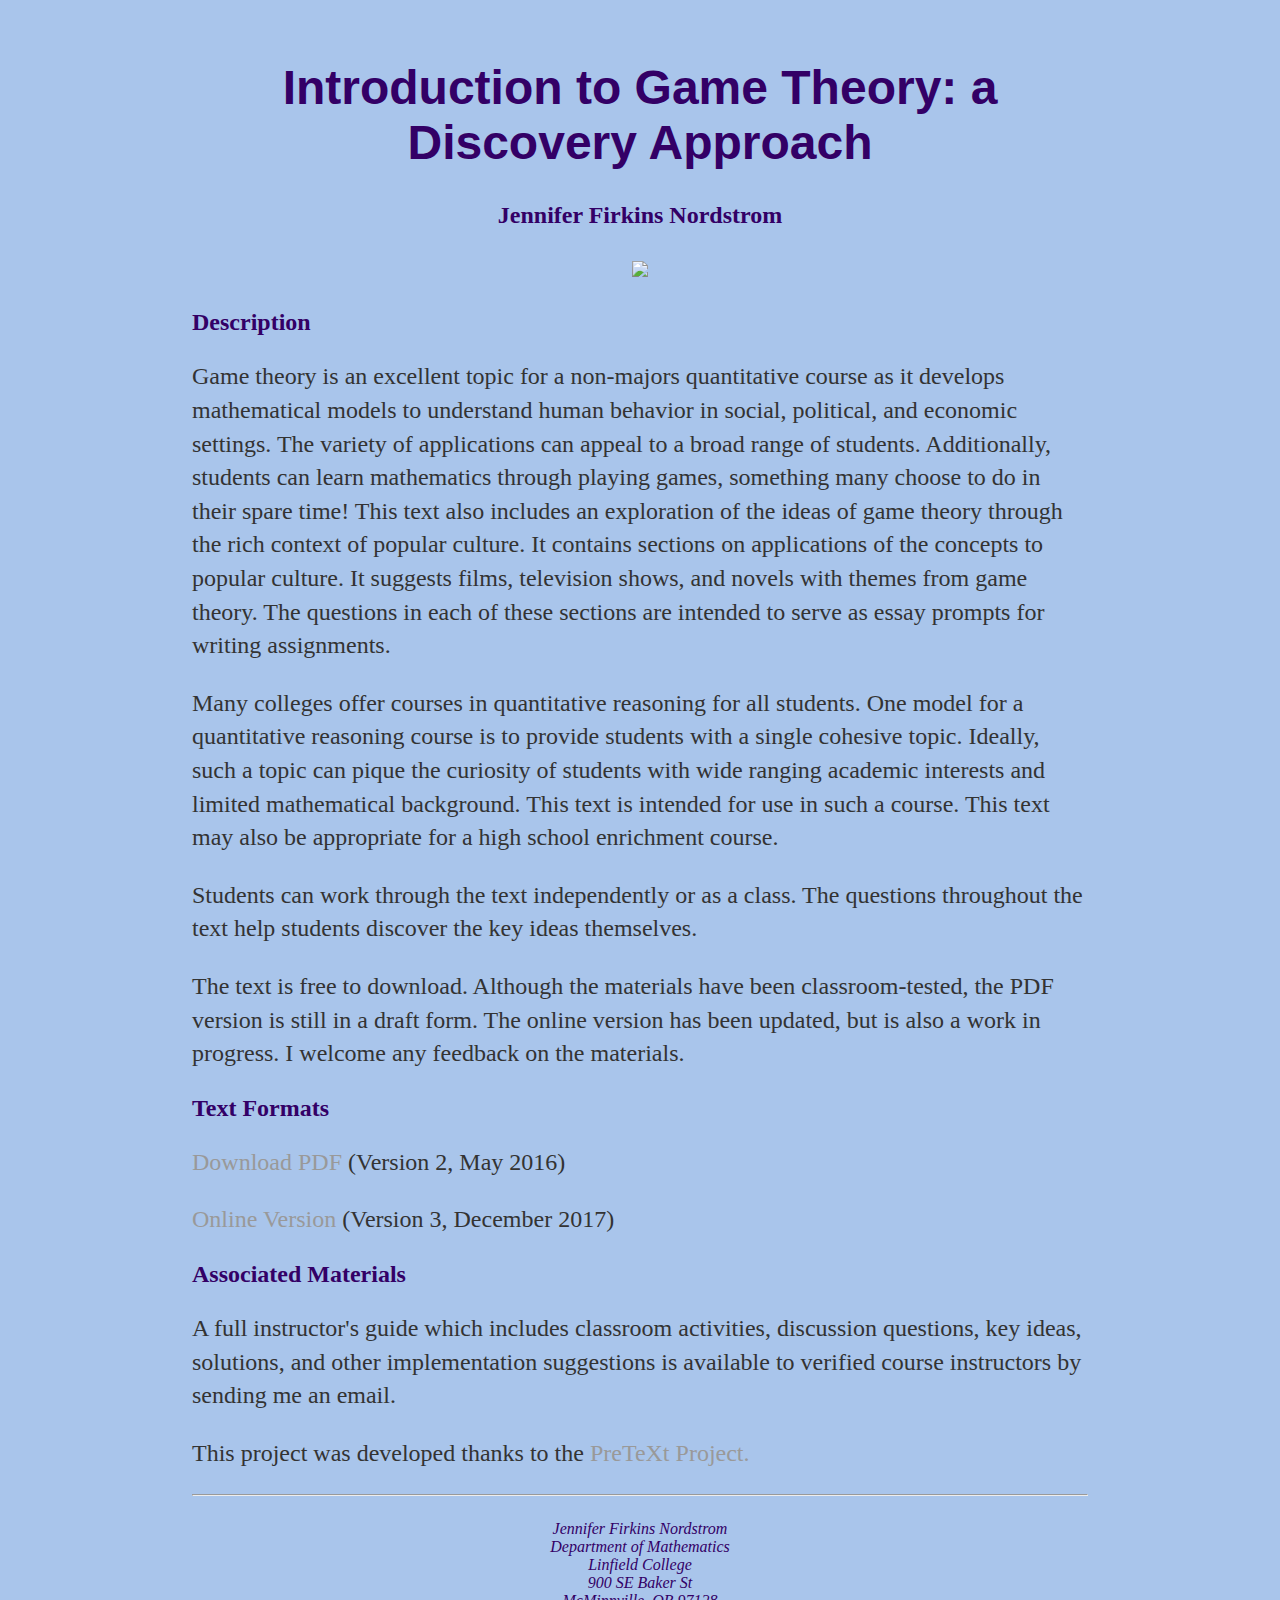
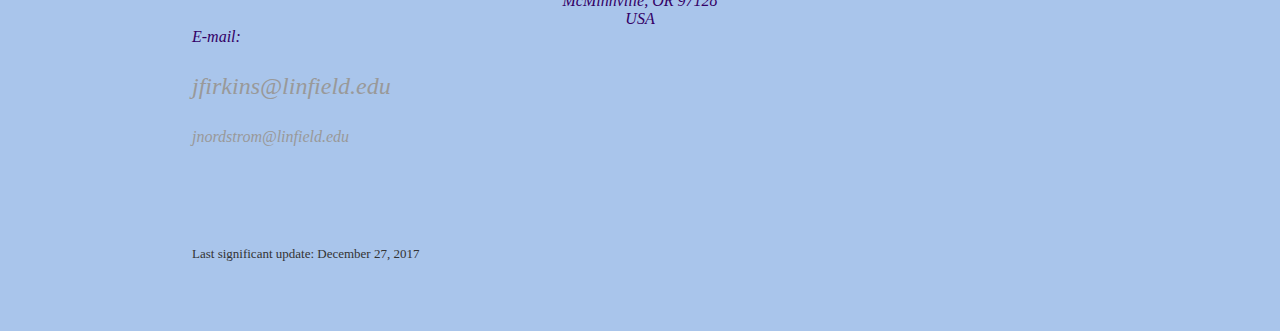
==== index.html @ 8b551bf9 "Update index.html" ====
<!DOCTYPE HTML PUBLIC "-//W3C//DTD HTML 4.01 Transitional//EN" "http://www.w3.org/TR/html4/loose.dtd">
<html>

	<head>
		<title>Inquiry-Based Introduction to Game Theory</title>
		<meta name="description" content="Introduction to Game Theory: a Discovery Approach" />
		<meta name="keywords" content="Jennifer Nordstrom, Firkins Nordstrom, nordstromjf, game theory, inquiry-based, quantitative reasoning, zero-sum games, prisoners dilemma, chicken, volunteers dilemma, game theory in popular culture" />
		<!-- link to main stylesheet -->
		<link rel="stylesheet" type="text/css" href="/css/main.css">
	</head>
	<body LINK="#872187" VLINK="#872187" BGCOLOR="#A9C5EB" TEXT="#330066">
	
		<H1 ALIGN="CENTER">Introduction to Game Theory: a Discovery Approach</H1>
		<H2 ALIGN="CENTER">Jennifer Firkins Nordstrom</H2>
		<H1 ALIGN="CENTER"><img src="igt/images/image-1.svg" width="200" /></H1>
	

<H2>Description</H2>		
		<P>Game theory is an excellent topic for a non-majors quantitative course as it develops mathematical models to understand human behavior in social, political, and economic settings. The variety of applications can appeal to a broad range of students. Additionally, students can learn mathematics through playing games, something many choose to do in their spare time! This text also includes an exploration of the ideas of game theory through the rich context of popular culture. It contains sections on applications of the concepts to popular culture. It suggests films, television shows, and novels with themes from game theory. The questions in each of these sections are intended to serve as essay prompts for writing assignments.</P>
		
	
<P>Many colleges offer courses in quantitative reasoning for all students. One model for a quantitative reasoning course is to provide students with a single cohesive topic. Ideally, such a topic can pique the curiosity of students with wide ranging academic interests and limited mathematical background. This text is intended for use in such a course. This text may also be appropriate for a high school enrichment course.</P>

<P>Students can work through the text independently or as a class. The questions throughout the text help students discover the key ideas themselves.<P>

<P> The text is free to download. Although the materials have been classroom-tested, the PDF version is still in a draft form. The online version has been updated, but is also a work in progress. I welcome any feedback on the materials.</P> 
	
	<H2>Text Formats</H2>	
	
		<P><A HREF="GameThyText2.pdf">Download PDF</A> (Version 2, May 2016)</P>
		<P><a href="https://nordstromjf.github.io/igt">Online Version</a> (Version 3, December 2017)</P>
	
	<H2>Associated Materials</H2>

<P>A full instructor's guide which includes classroom activities, discussion questions, key ideas, solutions, and other implementation suggestions is available to verified course instructors by sending me an email.</P> 

<P>This project was developed thanks to the <a href="http://mathbook.pugetsound.edu/">PreTeXt Project.</a></P>

<P><HR></P>
<ADDRESS ALIGN="CENTER">Jennifer Firkins Nordstrom<BR>
Department of Mathematics<BR>
Linfield College<BR>
900 SE Baker St<BR>
McMinnville, OR 97128<BR>
USA</ADDRESS>
<ADDRESS>E-mail:<P> <A HREF="mailto: jfirkins@linfield.edu">jfirkins@linfield.edu</A></P><A HREF="mailto: jfirkins@linfield.edu">jnordstrom@linfield.edu</A></P></ADDRESS>
<P><BR>
&nbsp; <BR>
<FONT SIZE=2>Last significant update: December 27, 2017</FONT> </P>


	</body>
</html>
---- css/main.css ----
body {
    margin: 60px auto;
    width: 70%;
}
nav ul, footer ul {
    font-family:'Helvetica', 'Arial', 'Sans-Serif';
    padding: 0px;
    list-style: none;
    font-weight: bold;
}
nav ul li, footer ul li {
    display: inline;
    margin-right: 20px;
}
a {
    text-decoration: none;
    color: #999;
}
a:hover {
    text-decoration: underline;
}
h1 {
    font-size: 3em;
    font-family:'Helvetica', 'Arial', 'Sans-Serif';
}
p {
    font-size: 1.5em;
    line-height: 1.4em;
    color: #333;
}
footer {
    border-top: 1px solid #d5d5d5;
    font-size: .8em;
}

ul.posts { 
    margin: 20px auto 40px; 
    font-size: 1.5em;
}

ul.posts li {
    list-style: none;
}
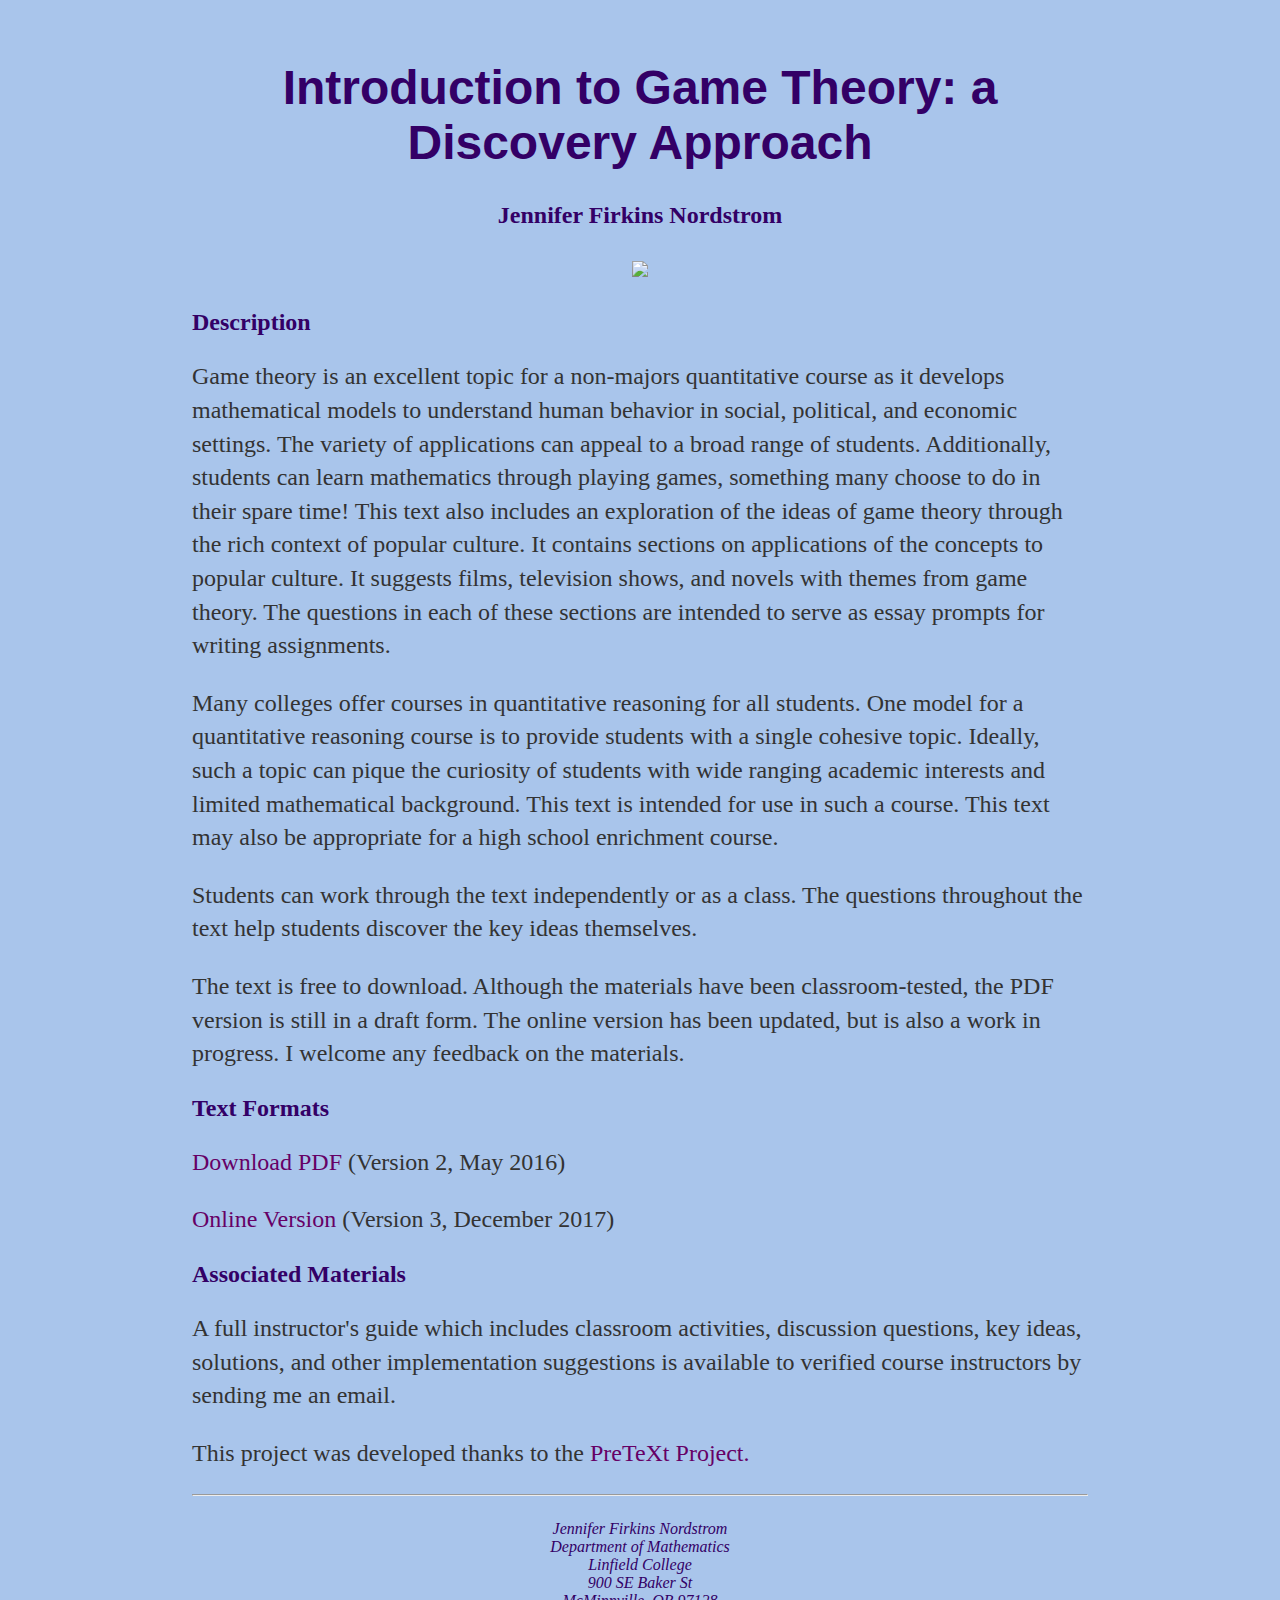
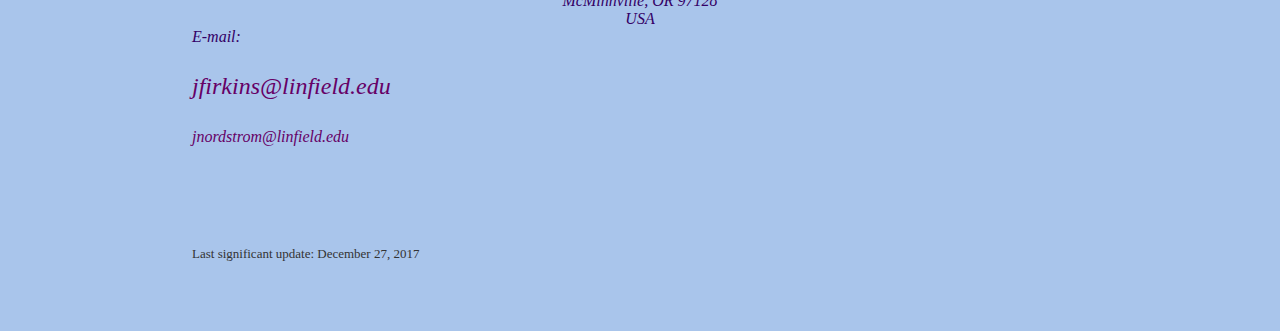
==== commit 494480ff: "Update index.html" ====
--- a/index.html
+++ b/index.html
@@ -8,11 +8,11 @@
 		<!-- link to main stylesheet -->
 		<link rel="stylesheet" type="text/css" href="/css/main.css">
 	</head>
-	<body LINK="#872187" VLINK="#872187" BGCOLOR="#A9C5EB" TEXT="#330066">
+	<body LINK="#660066" VLINK="#660066" BGCOLOR="#A9C5EB" TEXT="#330066">
 	
 		<H1 ALIGN="CENTER">Introduction to Game Theory: a Discovery Approach</H1>
 		<H2 ALIGN="CENTER">Jennifer Firkins Nordstrom</H2>
-		<H1 ALIGN="CENTER"><img src="igt/images/image-1.svg" width="200" /></H1>
+		<H1 ALIGN="CENTER"><img src="IntroGameTheory/images/image-1.svg" width="200" /></H1>
 	
 
 <H2>Description</H2>		
@@ -28,7 +28,7 @@
 	<H2>Text Formats</H2>	
 	
 		<P><A HREF="GameThyText2.pdf">Download PDF</A> (Version 2, May 2016)</P>
-		<P><a href="https://nordstromjf.github.io/igt">Online Version</a> (Version 3, December 2017)</P>
+		<P><a href="https://nordstromjf.github.io/IntroGameTheory">Online Version</a> (Version 3, December 2017)</P>
 	
 	<H2>Associated Materials</H2>
 
--- a/css/main.css
+++ b/css/main.css
@@ -14,7 +14,7 @@
 }
 a {
     text-decoration: none;
-    color: #999;
+    color: #660066;
 }
 a:hover {
     text-decoration: underline;
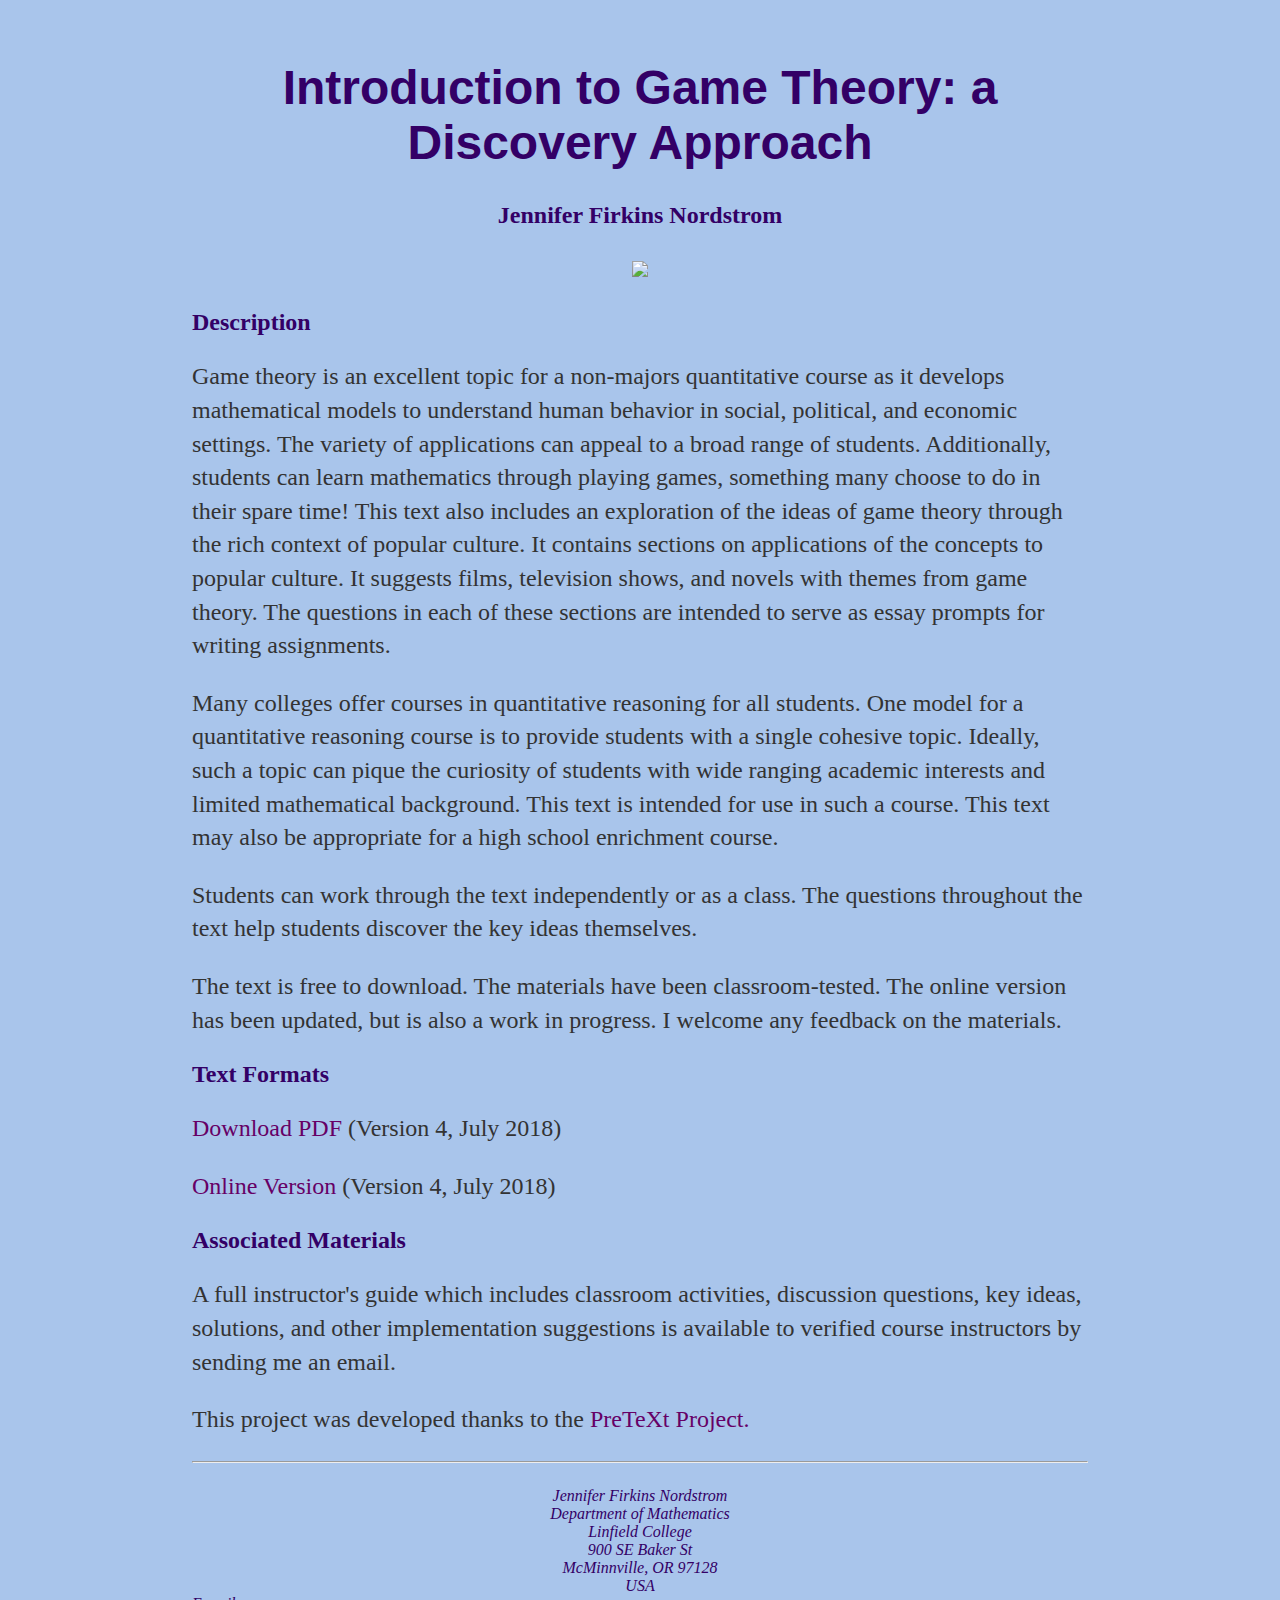
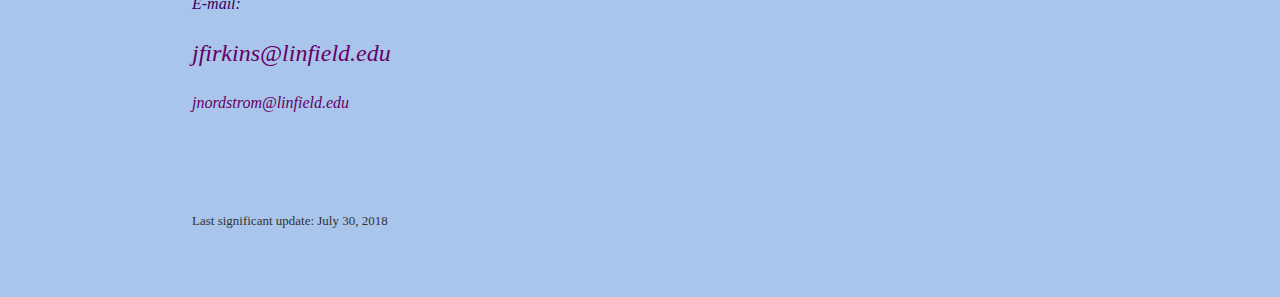
==== commit e7539b65: "Update index.html" ====
--- a/index.html
+++ b/index.html
@@ -23,16 +23,17 @@
 
 <P>Students can work through the text independently or as a class. The questions throughout the text help students discover the key ideas themselves.<P>
 
-<P> The text is free to download. Although the materials have been classroom-tested, the PDF version is still in a draft form. The online version has been updated, but is also a work in progress. I welcome any feedback on the materials.</P> 
+<P> The text is free to download. The materials have been classroom-tested. The online version has been updated, but is also a work in progress. I welcome any feedback on the materials.</P> 
 	
 	<H2>Text Formats</H2>	
 	
-		<P><A HREF="GameThyText2.pdf">Download PDF</A> (Version 2, May 2016)</P>
-		<P><a href="https://nordstromjf.github.io/IntroGameTheory">Online Version</a> (Version 3, December 2017)</P>
+		<P><A HREF="GameThyText2.pdf">Download PDF</A> (Version 4, July 2018)</P>
+		<P><a href="https://nordstromjf.github.io/IntroGameTheory">Online Version</a> (Version 4, July 2018)</P>
 	
 	<H2>Associated Materials</H2>
 
-<P>A full instructor's guide which includes classroom activities, discussion questions, key ideas, solutions, and other implementation suggestions is available to verified course instructors by sending me an email.</P> 
+<P>A full instructor's guide which includes classroom activities, discussion questions, key ideas, solutions, and other 
+	implementation suggestions is available to verified course instructors by sending me an email.</P> 
 
 <P>This project was developed thanks to the <a href="http://mathbook.pugetsound.edu/">PreTeXt Project.</a></P>
 
@@ -46,8 +47,25 @@
 <ADDRESS>E-mail:<P> <A HREF="mailto: jfirkins@linfield.edu">jfirkins@linfield.edu</A></P><A HREF="mailto: jfirkins@linfield.edu">jnordstrom@linfield.edu</A></P></ADDRESS>
 <P><BR>
 &nbsp; <BR>
-<FONT SIZE=2>Last significant update: December 27, 2017</FONT> </P>
-
+<FONT SIZE=2>Last significant update: July 30, 2018</FONT> </P>
+	
+<!-- Start of StatCounter Code for Default Guide -->
+<script type="text/javascript">
+var sc_project=11588994; 
+var sc_invisible=0; 
+var sc_security="ed2110b7"; 
+var scJsHost = (("https:" == document.location.protocol) ?
+"https://secure." : "http://www.");
+document.write("<sc"+"ript type='text/javascript' src='" +
+scJsHost+
+"statcounter.com/counter/counter.js'></"+"script>");
+</script>
+<noscript><div class="statcounter"><a title="Web Analytics"
+href="http://statcounter.com/" target="_blank"><img
+class="statcounter"
+src="//c.statcounter.com/11588994/0/ed2110b7/0/" alt="Web
+Analytics"></a></div></noscript>
+<!-- End of StatCounter Code for Default Guide -->
 
 	</body>
 </html>
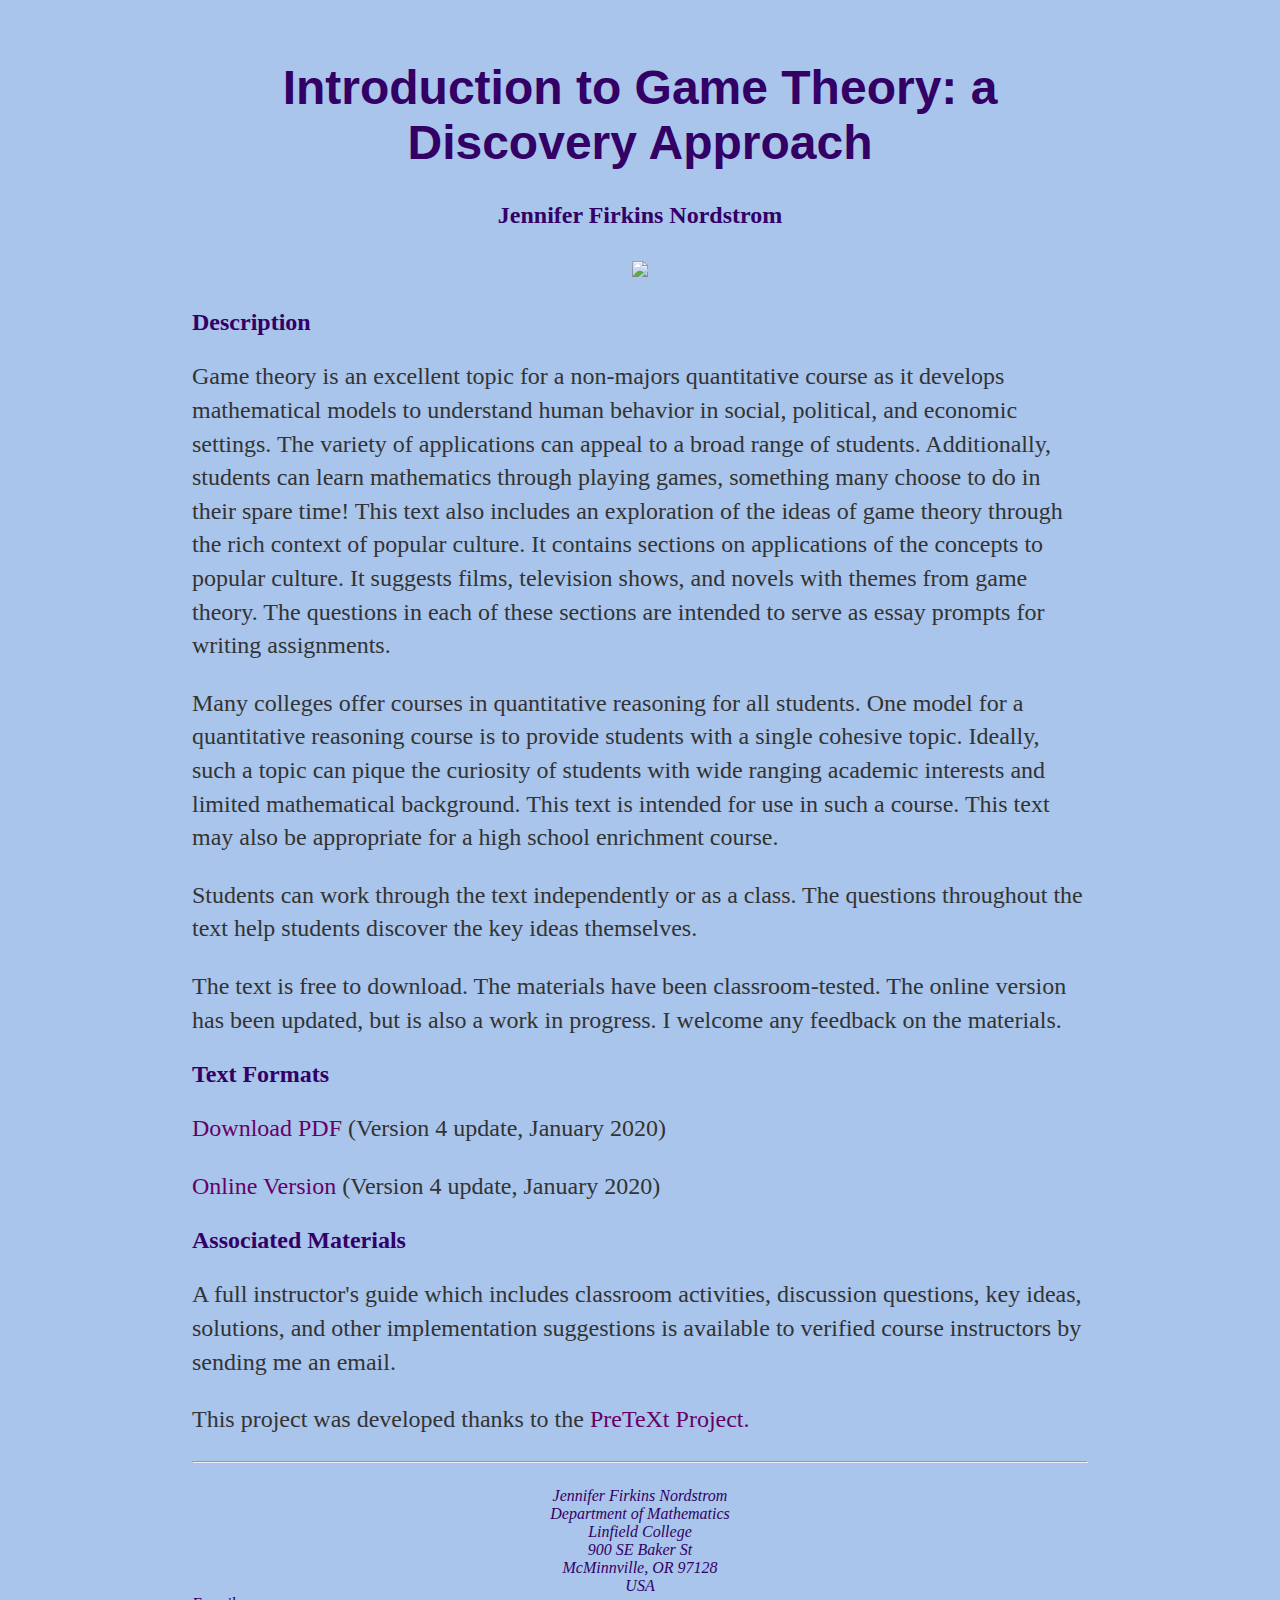
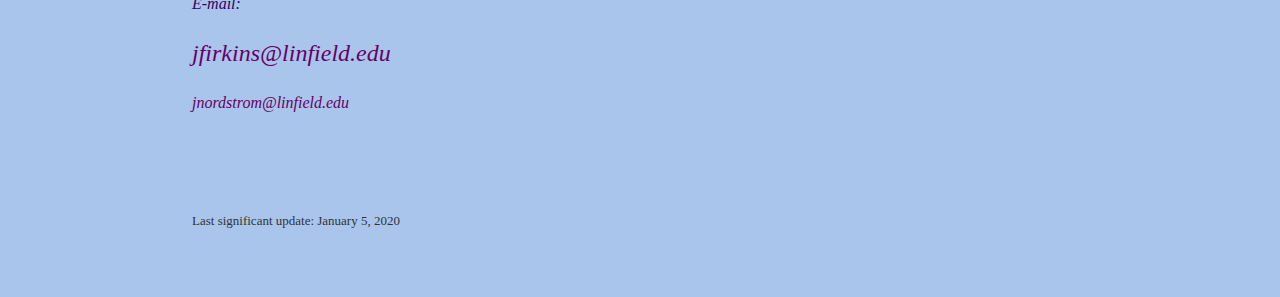
==== commit 288177d9: "update for v4-2020" ====
--- a/index.html
+++ b/index.html
@@ -27,8 +27,8 @@
 	
 	<H2>Text Formats</H2>	
 	
-		<P><A HREF="GameThyText2.pdf">Download PDF</A> (Version 4, July 2018)</P>
-		<P><a href="https://nordstromjf.github.io/IntroGameTheory">Online Version</a> (Version 4, July 2018)</P>
+		<P><A HREF="IntroGameTheoryv4-2020.pdf">Download PDF</A> (Version 4 update, January 2020)</P>
+		<P><a href="https://nordstromjf.github.io/IntroGameTheory">Online Version</a> (Version 4 update, January 2020)</P>
 	
 	<H2>Associated Materials</H2>
 
@@ -47,7 +47,7 @@
 <ADDRESS>E-mail:<P> <A HREF="mailto: jfirkins@linfield.edu">jfirkins@linfield.edu</A></P><A HREF="mailto: jfirkins@linfield.edu">jnordstrom@linfield.edu</A></P></ADDRESS>
 <P><BR>
 &nbsp; <BR>
-<FONT SIZE=2>Last significant update: July 30, 2018</FONT> </P>
+<FONT SIZE=2>Last significant update: January 5, 2020</FONT> </P>
 	
 <!-- Start of StatCounter Code for Default Guide -->
 <script type="text/javascript">
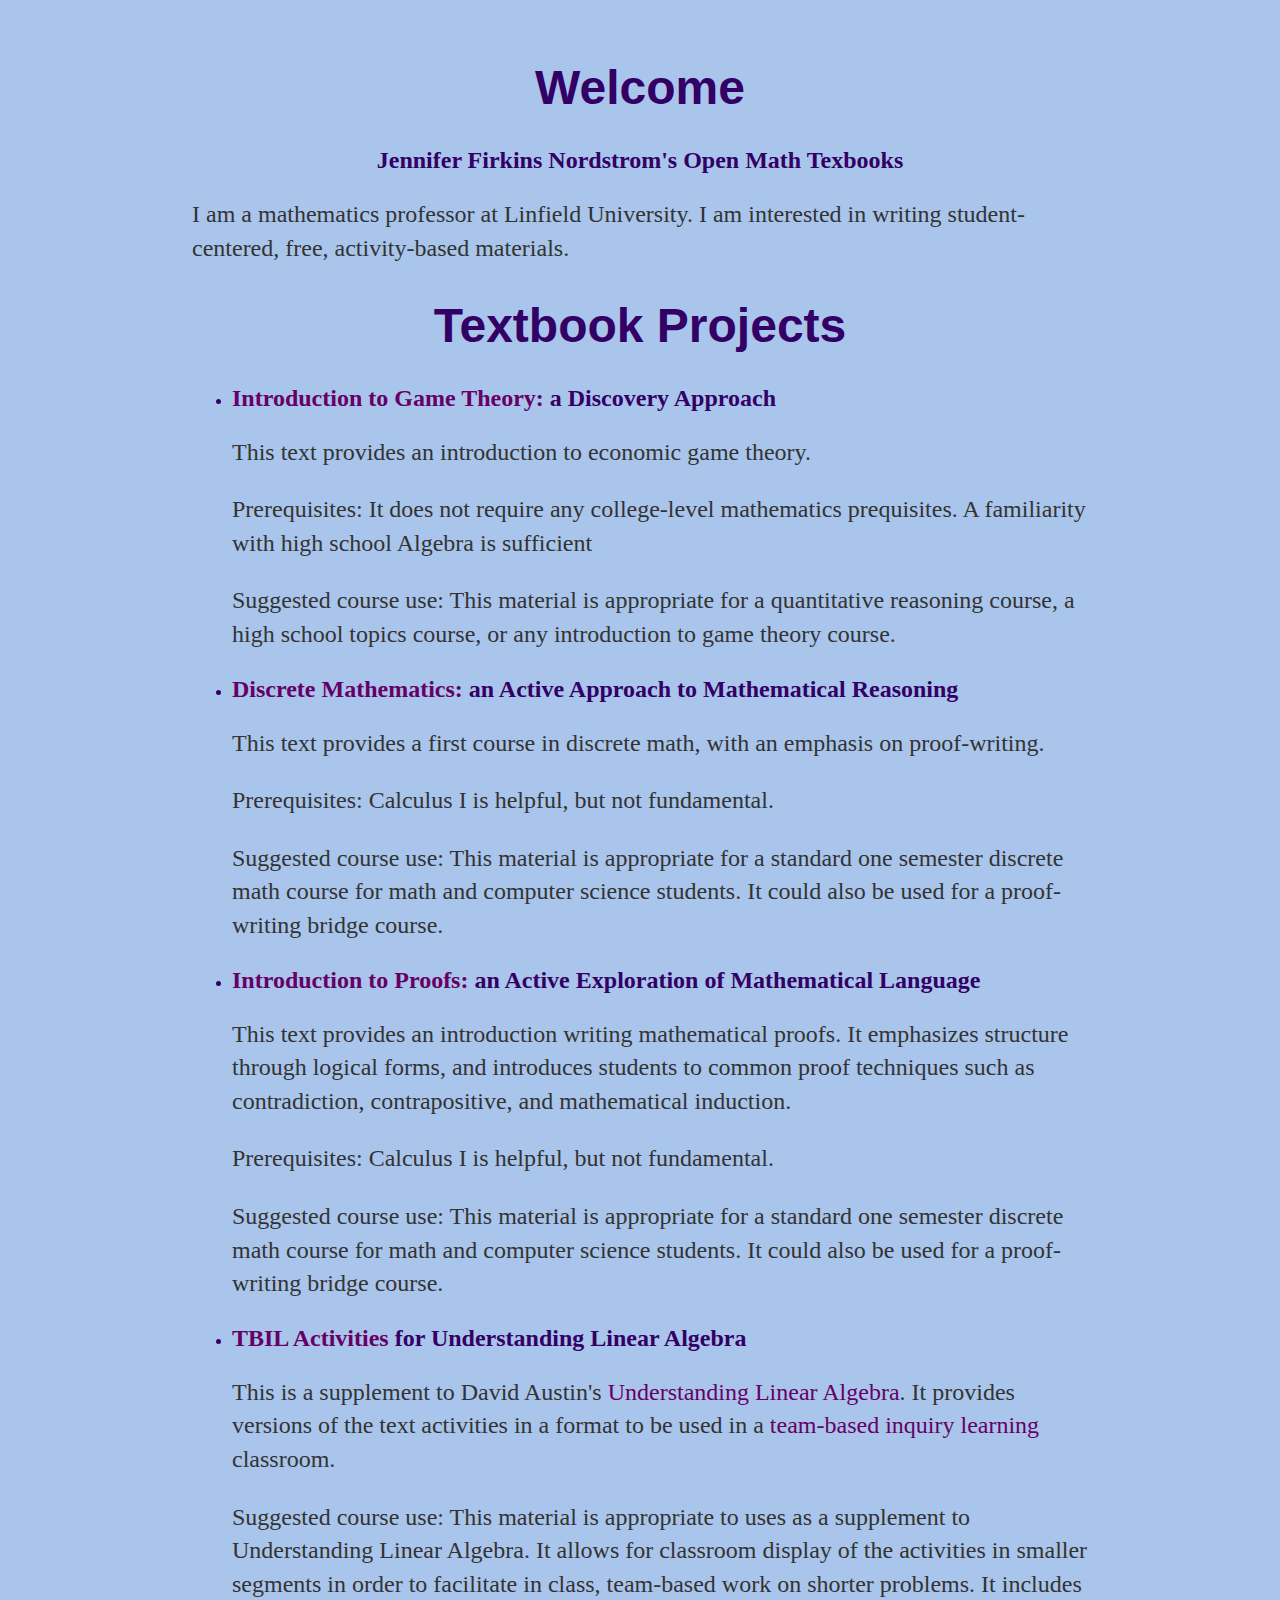
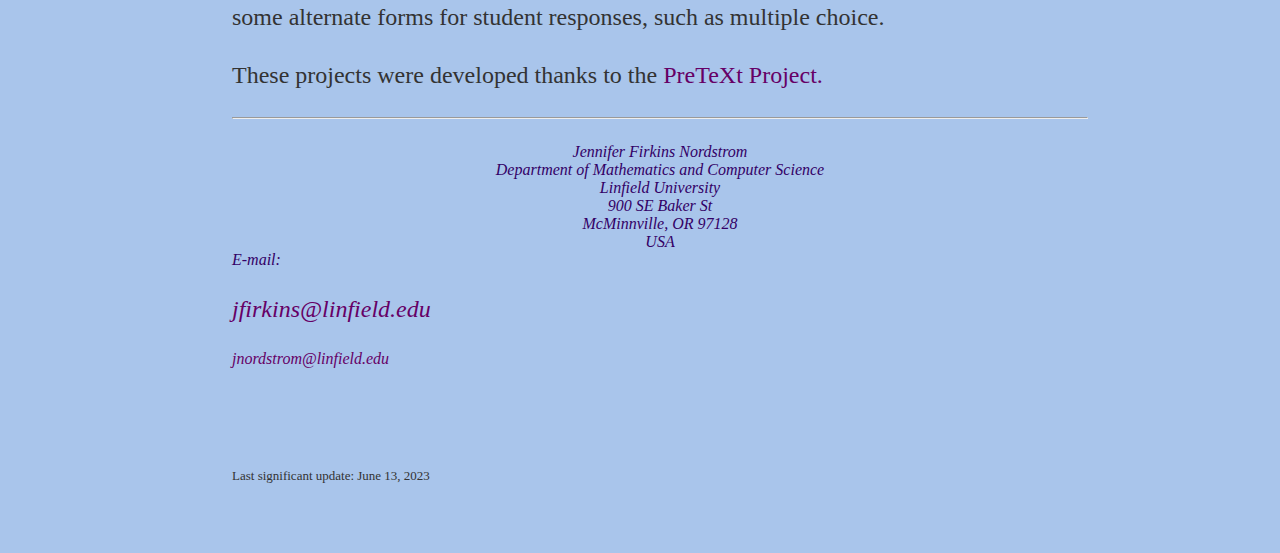
==== commit 5462380f: "Update index.html" ====
--- a/index.html
+++ b/index.html
@@ -2,55 +2,70 @@
 <html>
 
 	<head>
-		<title>Inquiry-Based Introduction to Game Theory</title>
-		<meta name="description" content="Introduction to Game Theory: a Discovery Approach" />
-		<meta name="keywords" content="Jennifer Nordstrom, Firkins Nordstrom, nordstromjf, game theory, inquiry-based, quantitative reasoning, zero-sum games, prisoners dilemma, chicken, volunteers dilemma, game theory in popular culture" />
+		<title>Nordstrom Open Access Textbooks</title>
+		<meta name="description" content="Open Access Mathematics Textbooks" />
+		<meta name="keywords" content="Jennifer Nordstrom, Firkins Nordstrom, nordstromjf, game theory, inquiry-based, quantitative reasoning, 
+					       discrete math, intro to proofs, active learning, activity, open access math, team-based learning" />
 		<!-- link to main stylesheet -->
 		<link rel="stylesheet" type="text/css" href="/css/main.css">
 	</head>
 	<body LINK="#660066" VLINK="#660066" BGCOLOR="#A9C5EB" TEXT="#330066">
 	
-		<H1 ALIGN="CENTER">Introduction to Game Theory: a Discovery Approach</H1>
-		<H2 ALIGN="CENTER">Jennifer Firkins Nordstrom</H2>
-		<H1 ALIGN="CENTER"><img src="IntroGameTheory/images/image-1.svg" width="200" /></H1>
+		<H1 ALIGN="CENTER">Welcome</H1>
+		<H2 ALIGN="CENTER">Jennifer Firkins Nordstrom's Open Math Texbooks</H2>
+		<!--<H1 ALIGN="CENTER"><img src="IntroGameTheory/images/image-1.svg" width="200" /></H1>-->
+		
+		<p>I am a mathematics professor at Linfield University. I am interested in writing student-centered, free, activity-based materials. </p>
 	
 
-<H2>Description</H2>		
-		<P>Game theory is an excellent topic for a non-majors quantitative course as it develops mathematical models to understand human behavior in social, political, and economic settings. The variety of applications can appeal to a broad range of students. Additionally, students can learn mathematics through playing games, something many choose to do in their spare time! This text also includes an exploration of the ideas of game theory through the rich context of popular culture. It contains sections on applications of the concepts to popular culture. It suggests films, television shows, and novels with themes from game theory. The questions in each of these sections are intended to serve as essay prompts for writing assignments.</P>
+<H1 ALIGN="CENTER">Textbook Projects</H1>
+	<ul>
+		<li><H2><A HREF="https://nordstromjf.github.io/IntroGameTheoryText">Introduction to Game Theory:</A> a Discovery Approach</H2>
+		<P>This text provides an introduction to economic game theory. </p>
+		<p>Prerequisites: It does not require any college-level mathematics prequisites. A familiarity with high school Algebra is sufficient</p>
+		<p>Suggested course use: This material is appropriate for a quantitative reasoning course, a high school topics course, or any introduction to
+			game theory course.</p></li>
+	
+		<li><H2><A HREF="https://nordstromjf.github.io/DiscreteMathText/frontmatter.html">Discrete Mathematics:</A> an Active Approach to 
+			Mathematical Reasoning</H2>	
+		<P>This text provides a first course in discrete math, with an emphasis on proof-writing. </p>
+		<p>Prerequisites: Calculus I is helpful, but not fundamental.</p>
+		<p>Suggested course use: This material is appropriate for a standard one semester discrete math course for math and computer science students. 
+			It could also be used for a proof-writing bridge course.</p></li>
 		
-	
-<P>Many colleges offer courses in quantitative reasoning for all students. One model for a quantitative reasoning course is to provide students with a single cohesive topic. Ideally, such a topic can pique the curiosity of students with wide ranging academic interests and limited mathematical background. This text is intended for use in such a course. This text may also be appropriate for a high school enrichment course.</P>
+		<li><H2><A HREF="https://nordstromjf.github.io/IntroProofsText/frontmatter.html">Introduction to Proofs:</A> an Active Exploration of Mathematical Language</H2>	
+		<P>This text provides an introduction writing mathematical proofs. It emphasizes structure through logical forms, and introduces students to common proof 
+			techniques such as contradiction, contrapositive, and mathematical induction.</p>
+		<p>Prerequisites: Calculus I is helpful, but not fundamental.</p>
+		<p>Suggested course use: This material is appropriate for a standard one semester discrete math course for math and computer science students. 
+			It could also be used for a proof-writing bridge course.</p></li>
+		
+		<li><H2><A HREF="https://nordstromjf.github.io/TBIL_ULA/frontmatter.html">TBIL Activities</A> for Understanding Linear Algebra</H2>	
+		<P>This is a supplement to David Austin's <A HREF="https://davidaustinm.github.io/ula/ula.html">Understanding Linear Algebra</A>. It provides 
+			versions of the text activities in a format to be used in a <A HREF="https://sites.google.com/southalabama.edu/tbil/home?authuser=0">
+			team-based inquiry learning</A> classroom.</p>
+		<p>Suggested course use: This material is appropriate to uses as a supplement to Understanding Linear Algebra. It allows for classroom display of the
+			activities in smaller segments in order to facilitate in class, team-based work on shorter problems. It includes some alternate forms for student 
+			responses, such as multiple choice.  </p></li>
+		
+		
 
-<P>Students can work through the text independently or as a class. The questions throughout the text help students discover the key ideas themselves.<P>
-
-<P> The text is free to download. The materials have been classroom-tested. The online version has been updated, but is also a work in progress. I welcome any feedback on the materials.</P> 
-	
-	<H2>Text Formats</H2>	
-	
-		<P><A HREF="IntroGameTheoryv4-2020.pdf">Download PDF</A> (Version 4 update, January 2020)</P>
-		<P><a href="https://nordstromjf.github.io/IntroGameTheory">Online Version</a> (Version 4 update, January 2020)</P>
-	
-	<H2>Associated Materials</H2>
-
-<P>A full instructor's guide which includes classroom activities, discussion questions, key ideas, solutions, and other 
-	implementation suggestions is available to verified course instructors by sending me an email.</P> 
-
-<P>This project was developed thanks to the <a href="http://mathbook.pugetsound.edu/">PreTeXt Project.</a></P>
+<P>These projects were developed thanks to the <a href="http://mathbook.pugetsound.edu/">PreTeXt Project.</a></P>
 
 <P><HR></P>
 <ADDRESS ALIGN="CENTER">Jennifer Firkins Nordstrom<BR>
-Department of Mathematics<BR>
-Linfield College<BR>
+Department of Mathematics and Computer Science<BR>
+Linfield University<BR>
 900 SE Baker St<BR>
 McMinnville, OR 97128<BR>
 USA</ADDRESS>
 <ADDRESS>E-mail:<P> <A HREF="mailto: jfirkins@linfield.edu">jfirkins@linfield.edu</A></P><A HREF="mailto: jfirkins@linfield.edu">jnordstrom@linfield.edu</A></P></ADDRESS>
 <P><BR>
 &nbsp; <BR>
-<FONT SIZE=2>Last significant update: January 5, 2020</FONT> </P>
+<FONT SIZE=2>Last significant update: June 13, 2023</FONT> </P>
 	
 <!-- Start of StatCounter Code for Default Guide -->
-<script type="text/javascript">
+<!--<script type="text/javascript">
 var sc_project=11588994; 
 var sc_invisible=0; 
 var sc_security="ed2110b7"; 
@@ -64,7 +79,7 @@
 href="http://statcounter.com/" target="_blank"><img
 class="statcounter"
 src="//c.statcounter.com/11588994/0/ed2110b7/0/" alt="Web
-Analytics"></a></div></noscript>
+Analytics"></a></div></noscript>-->
 <!-- End of StatCounter Code for Default Guide -->
 
 	</body>
